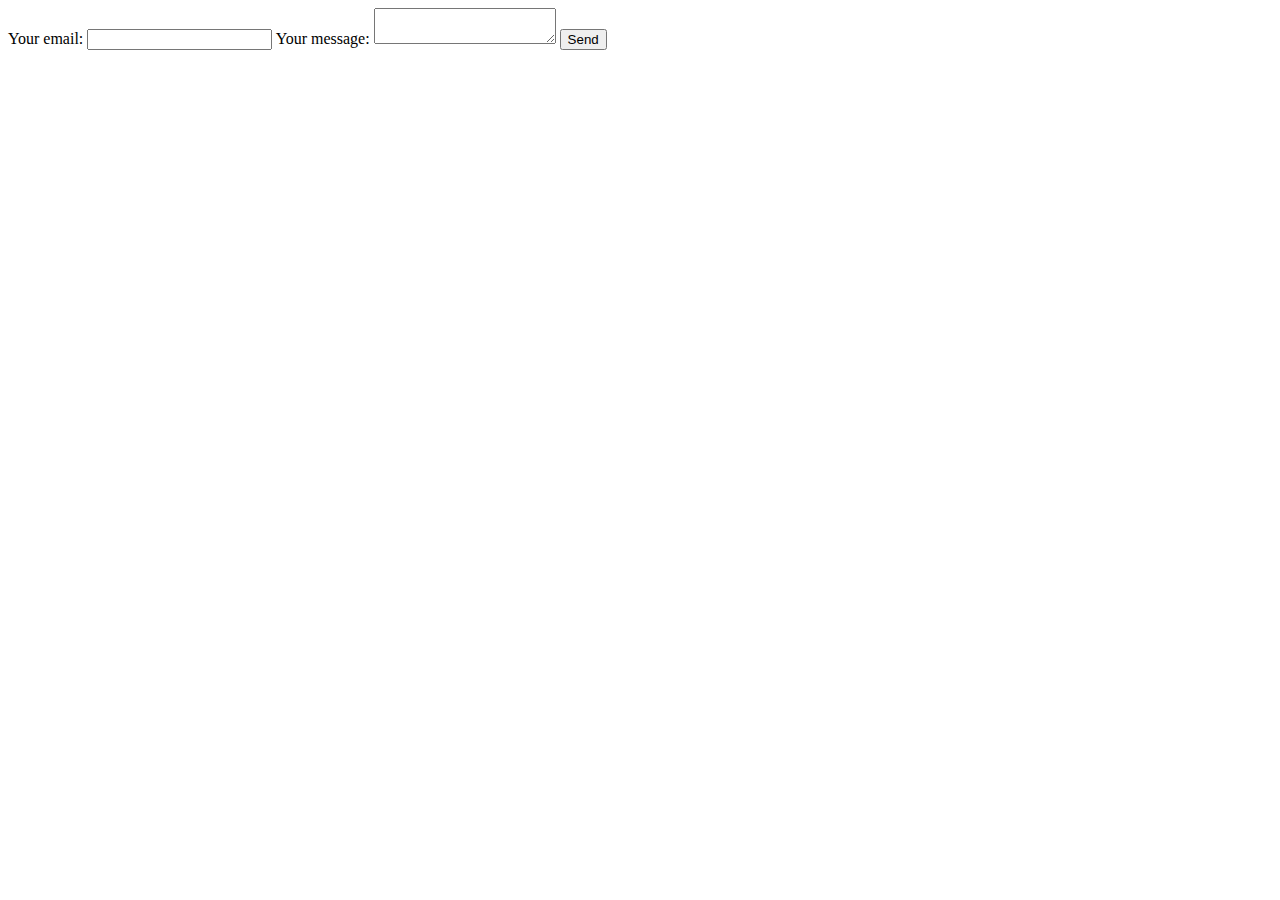
==== contact.html @ a2e91530 "ajout formulaire email" ====
<!DOCTYPE html>
<html lang="fr">
 
    <head>
        <meta charset="utf-8">
        <meta name="viewport" content="width=device-width, initial-scale=1.0, user-scalable=yes">
        <title>HR Developpement web et mobile</title>
        <link rel="stylesheet" href="Css/style.css">
    </head>
    <body>
        <form
  action="https://formspree.io/f/mayzvgkv"
  method="POST"
>
  <label>
    Your email:
    <input type="email" name="email">
  </label>
  <label>
    Your message:
    <textarea name="message"></textarea>
  </label>
  <!-- your other form fields go here -->
  <button type="submit">Send</button>
</form>
    </body>
</html>
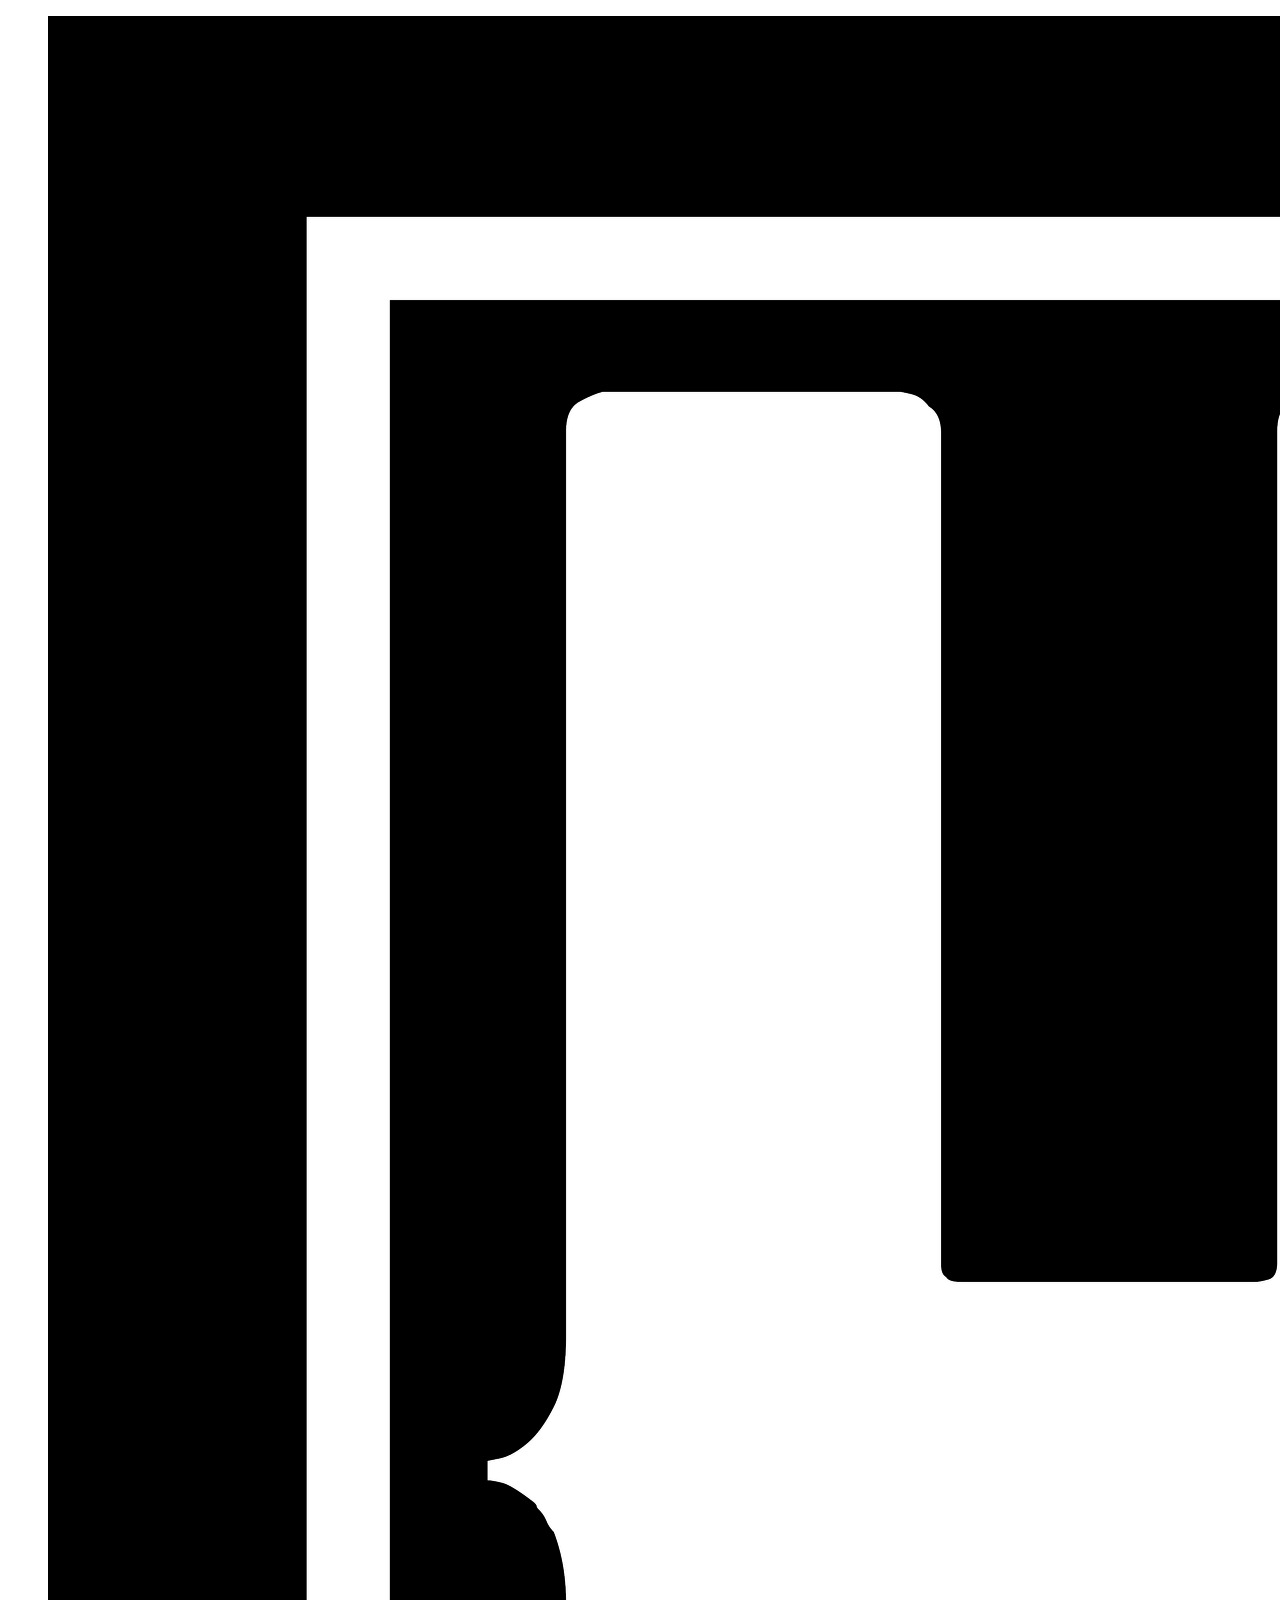
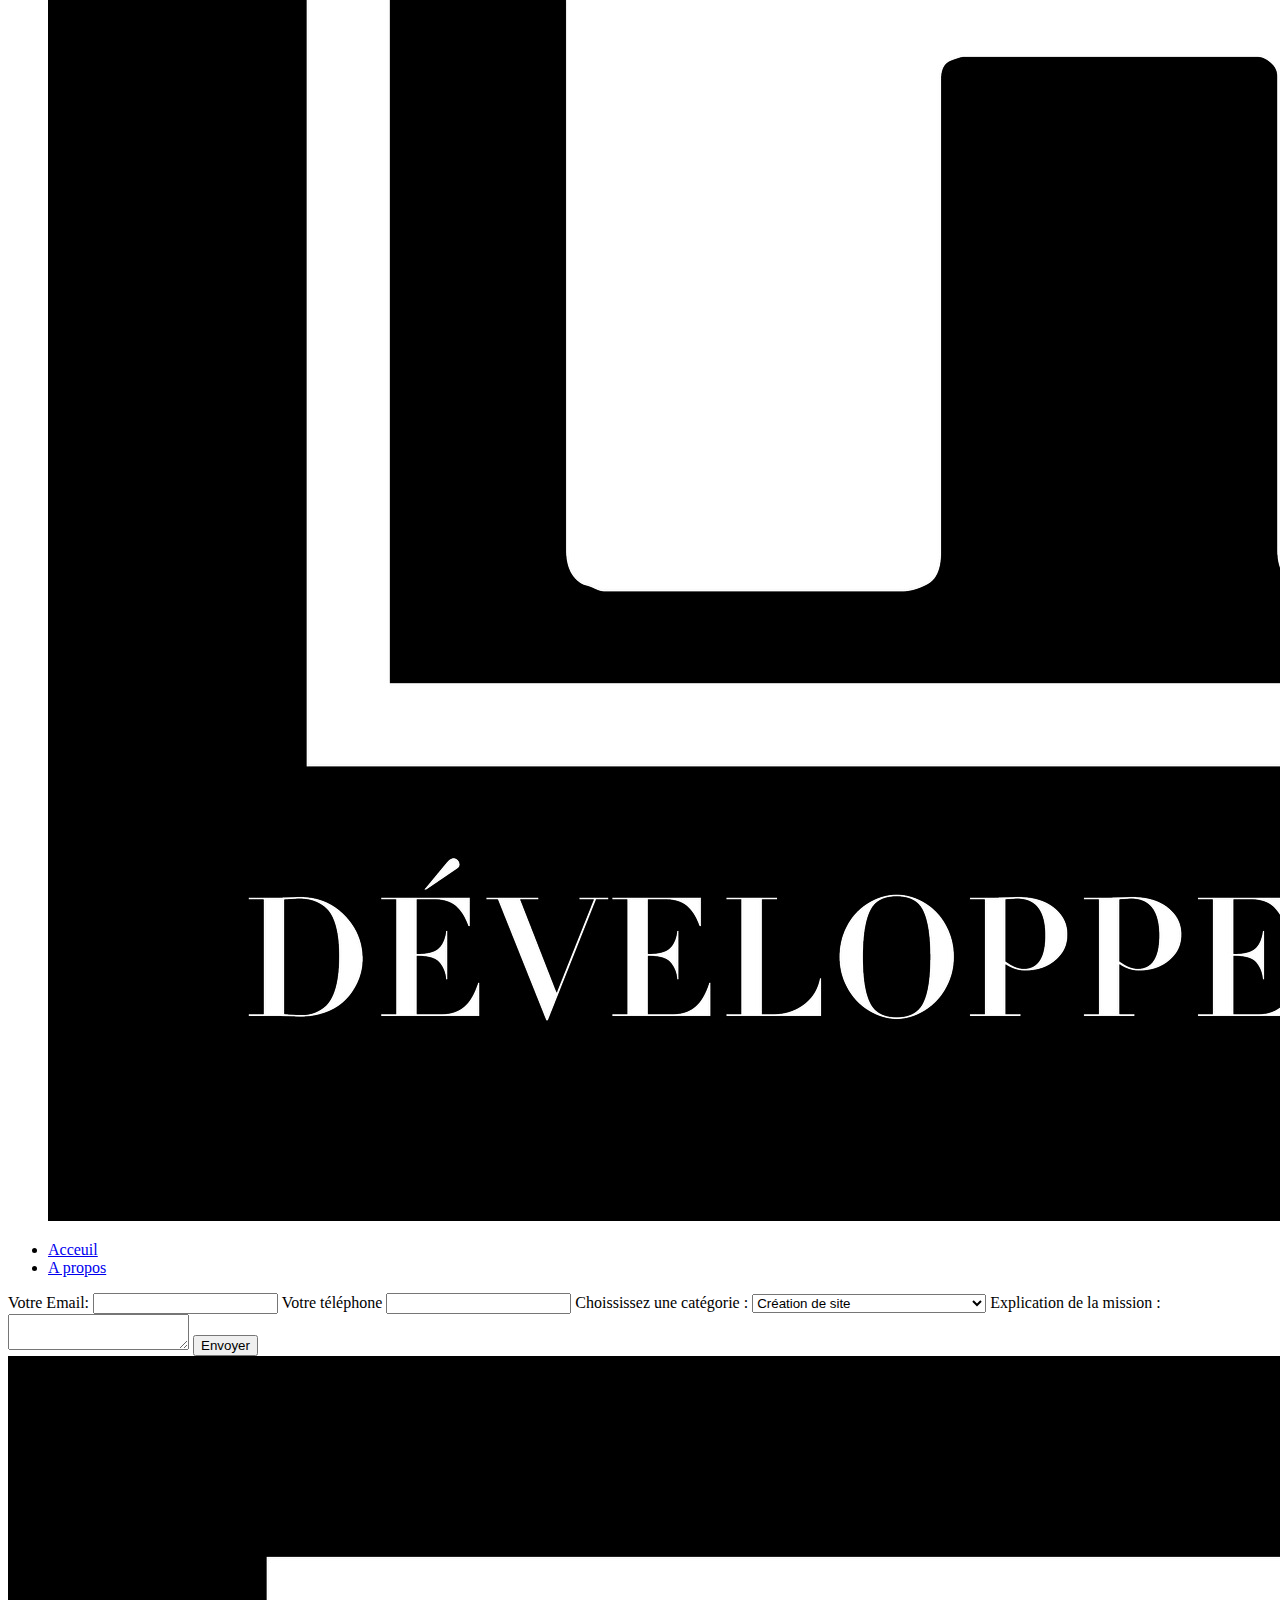
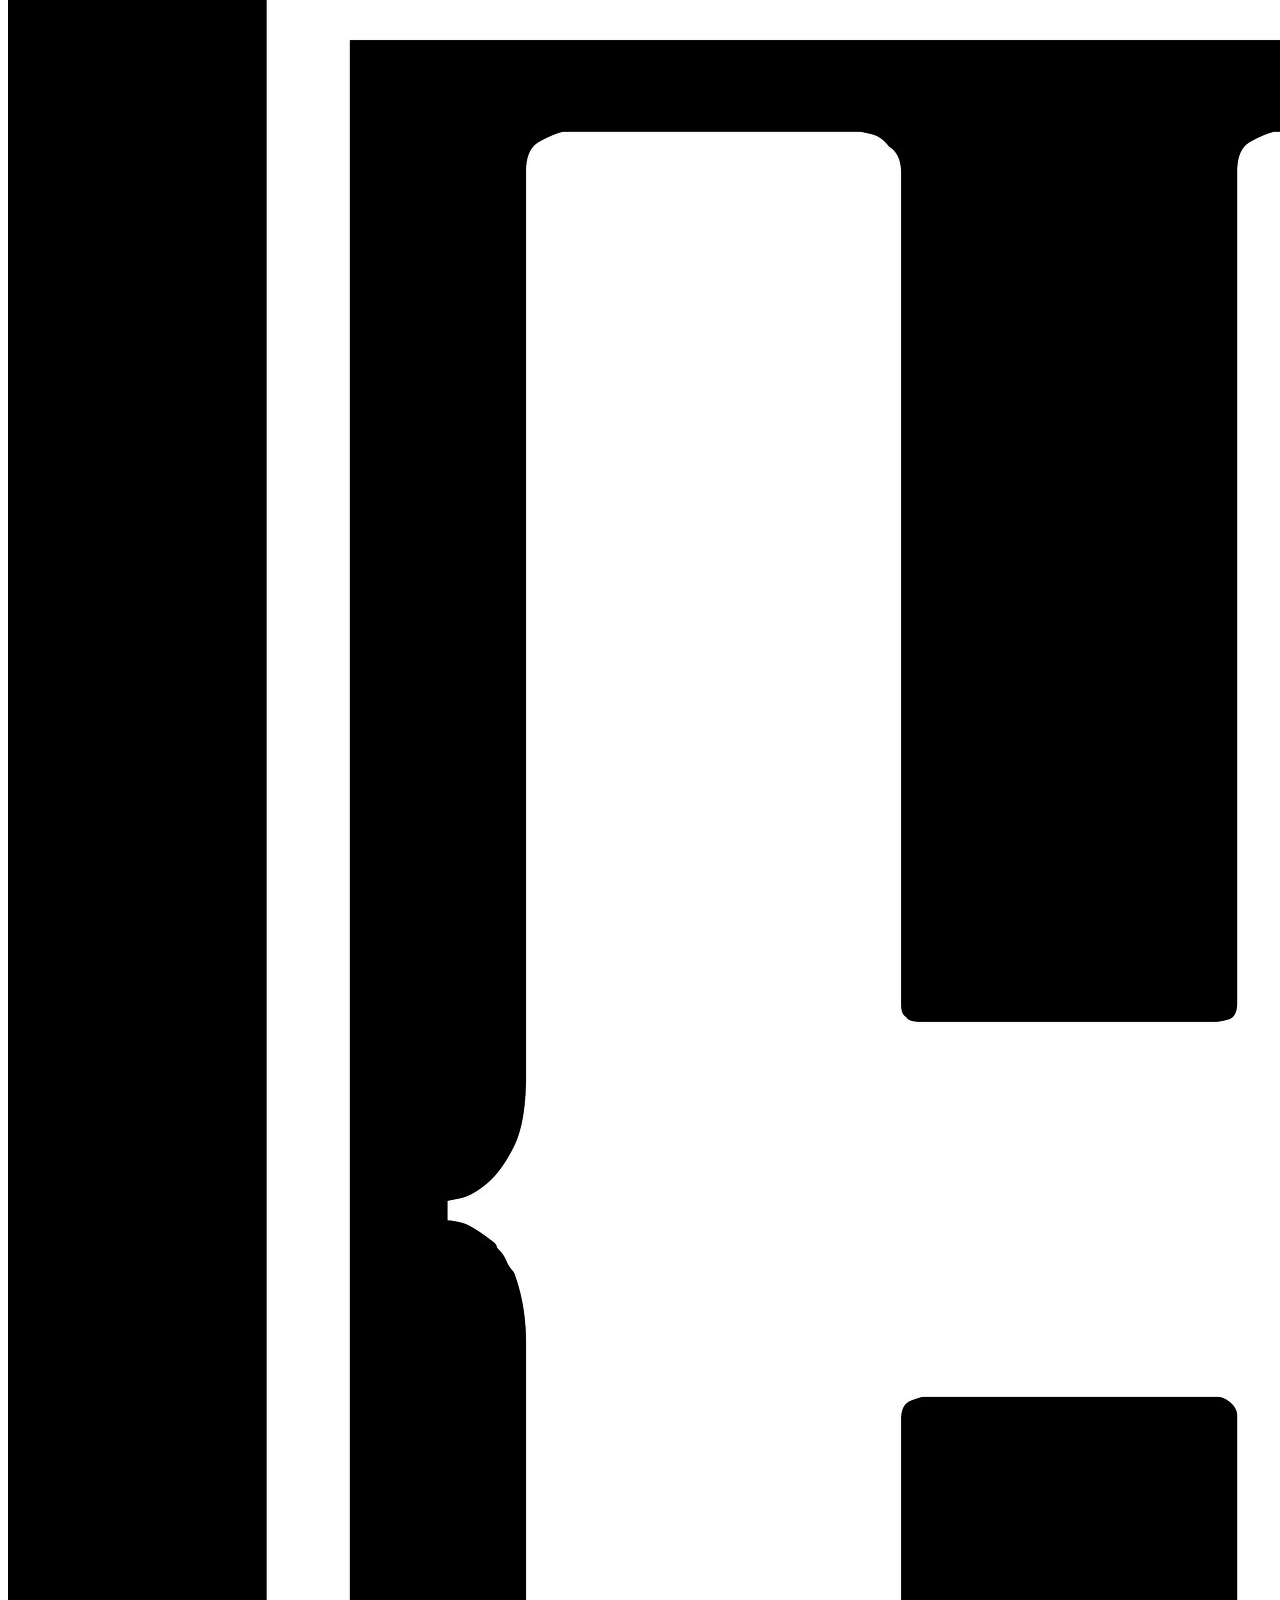
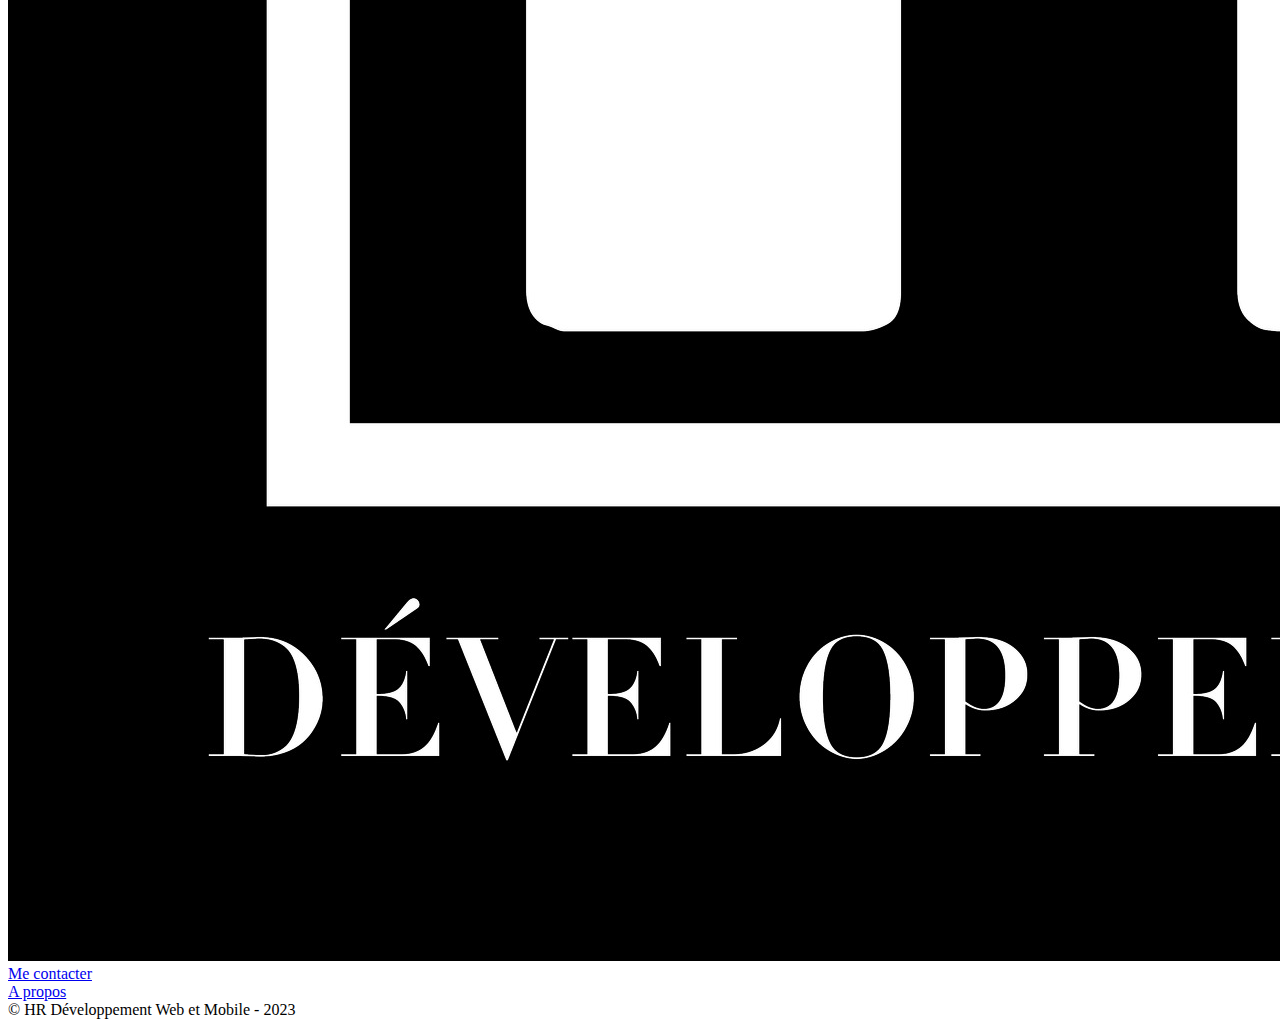
==== commit 0f1accb5: "style du formulaire" ====
--- a/contact.html
+++ b/contact.html
@@ -6,22 +6,68 @@
         <meta name="viewport" content="width=device-width, initial-scale=1.0, user-scalable=yes">
         <title>HR Developpement web et mobile</title>
         <link rel="stylesheet" href="Css/style.css">
+        <link rel="stylesheet" href="Css/form.css">
+        <link href='http://fonts.googleapis.com/css?family=Roboto' rel='stylesheet' type='text/css'>
     </head>
     <body>
-        <form
-  action="https://formspree.io/f/mayzvgkv"
-  method="POST"
->
-  <label>
-    Your email:
-    <input type="email" name="email">
-  </label>
-  <label>
-    Your message:
-    <textarea name="message"></textarea>
-  </label>
-  <!-- your other form fields go here -->
-  <button type="submit">Send</button>
-</form>
+        <div id="Content_container">
+            <header>
+                <!-- Logo -->
+                <figure id="logo">
+                    <img class="HR_logo" src="img/white_logo_dark_background.jpg" alt="Logo HR Développement Web et Mobile">
+                </figure>
+                <!-- Navigation -->
+                <nav class="nav_bar">      
+                    <ul class="nav_bar_list">
+                        <li><a href="index.html">Acceuil</a></li>
+                        <li><a href="#">A propos</a></li>
+                    </ul>
+                </nav>
+            </header>
+            
+            <form action="https://formspree.io/f/mayzvgkv" method="POST">
+                <label>
+                    Votre Email:
+                    <input type="email" name="email" required/>
+                </label>
+                <label>
+                    Votre téléphone
+                    <input type ="tel" name="tel"/>
+                </label>
+                <label for="object">Choississez une catégorie : 
+                <select id="objets" name="objects">
+                  <option value="Création de site" selected>Création de site</option>
+                  <option value="Mise à jour d'un site">Mise à jour d'un site</option>
+                  <option value="Création d'une application mobile">Création d'une application mobile</option>
+                  <option value="Mise à jour d'une application mobile">Mise à jour d'une application mobile</option>
+                </select>
+                </label>
+                <label>
+                    Explication de la mission : 
+                    <textarea name="message"></textarea>
+                </label>
+                <!-- your other form fields go here -->
+                <button type="submit">Envoyer</button>
+            </form>
+
+            <footer>
+                <div class="footer_items">
+                    <!-- Logo Footer -->
+                    <!-- Logo -->
+                    <img class="HR_footer_logo" src="img/white_logo_dark_background.jpg" alt="Logo HR Développement Web et Mobile">
+                    <!-- Contact -->
+                    <div class="contact">
+                        <a href="contact.html">Me contacter</a>
+                    </div>
+                    <!-- A propos -->
+                    <div class="about">
+                        <a href="#">A propos</a>
+                    </div>
+                </div>
+                <div class="footer_credit">
+                    <span>© HR Développement Web et Mobile - 2023</span>
+                </div>
+            </footer>
+        </div>
     </body>
 </html>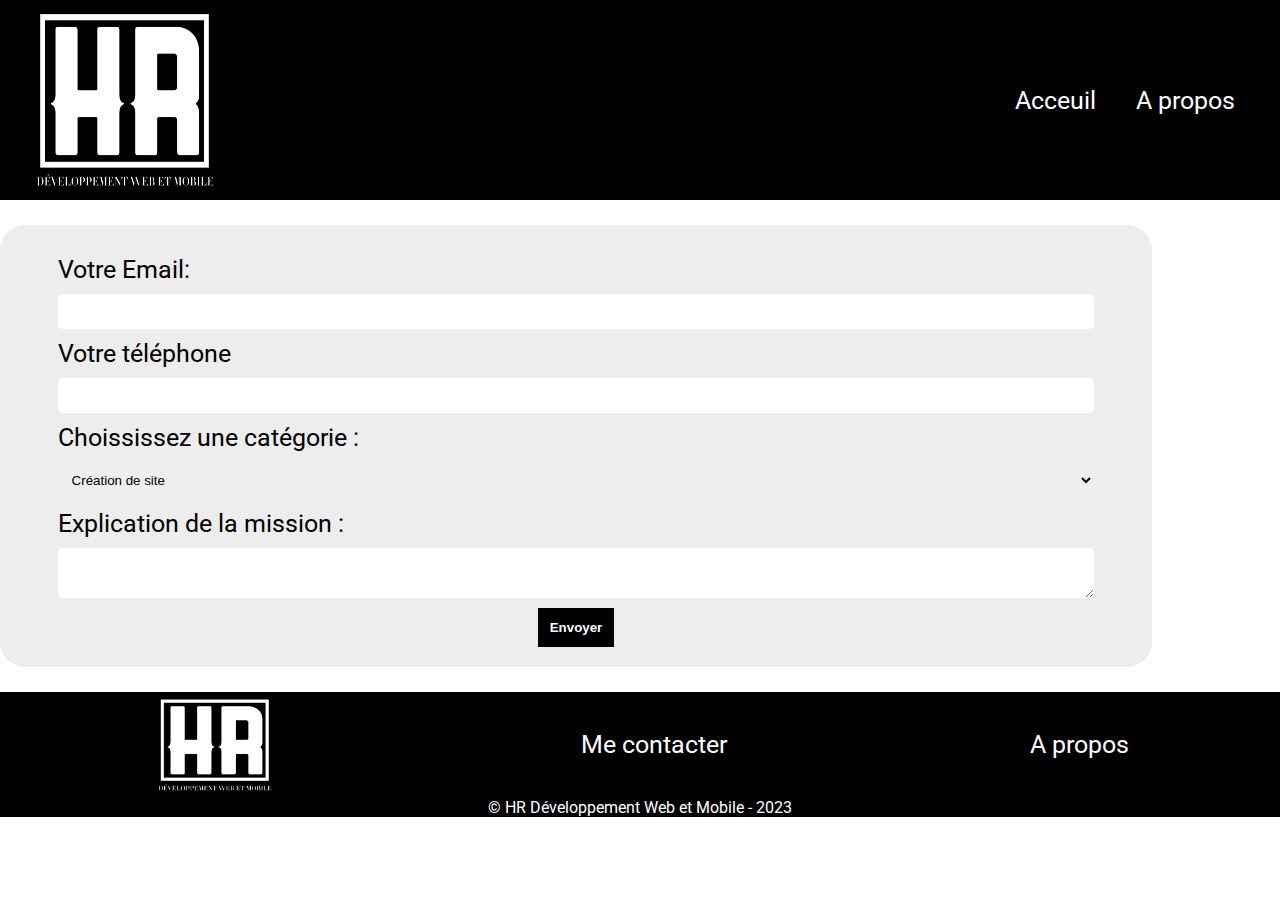
==== commit 080b8365: "Modification du formulaire" ====
--- a/contact.html
+++ b/contact.html
@@ -5,9 +5,9 @@
         <meta charset="utf-8">
         <meta name="viewport" content="width=device-width, initial-scale=1.0, user-scalable=yes">
         <title>HR Developpement web et mobile</title>
-        <link rel="stylesheet" href="Css/style.css">
-        <link rel="stylesheet" href="Css/form.css">
-        <link href='http://fonts.googleapis.com/css?family=Roboto' rel='stylesheet' type='text/css'>
+        <link rel="stylesheet" href="CSS/style.css">
+        <link rel="stylesheet" href="CSS/form.css">
+        <link href='https://fonts.googleapis.com/css?family=Roboto' rel='stylesheet' type='text/css'>
     </head>
     <body>
         <div id="Content_container">
--- a/CSS/style.css
+++ b/CSS/style.css
@@ -0,0 +1,192 @@
+/* fonction d'animation, n'oubliez pas de prefixer ! */
+@keyframes slider {
+	0%, 20%, 100%	{ left: 0 }
+	25%, 45%		{ left: -100% }
+	50%, 70%		{ left: -200% }
+	75%, 95%		{ left: -300% }
+}
+
+@keyframes timeliner {
+	0%, 25%, 50%, 75%, 100%	{ width: 0;		}
+	20%, 45%, 70%, 90%		{ width: 640px;	}
+}
+
+@keyframes figcaptionner {
+	0%, 25%, 50%, 75%, 100%						{ bottom: -55px;	}
+	5%, 20%, 30%, 45%, 55%, 70%, 80%, 95%		{ bottom: 5px;		}
+}
+
+/*Parametre de base*/
+*{
+    margin: 0;
+    padding: 0;
+}
+body {
+    font-family: 'Roboto', sans-serif;
+}
+
+#Content_container{
+    margin: auto;
+    max-width: 1400px;
+}
+
+/*Parametre du header*/
+header{
+    display: flex;
+    justify-content: space-between;
+    align-items: center;
+    background-color: black;
+
+}
+#logo{
+    padding-left: 25px;
+    width: 200px;
+    height: 200px;
+}
+
+.HR_logo{
+    width: 100%;
+    height: 100%;
+}
+
+.nav_bar_list{
+    display: flex;
+    list-style: none;
+    padding-right: 25px;
+}
+
+.nav_bar_list li{
+    padding: 20px;
+}
+
+.nav_bar_list li a{
+    text-decoration: none;
+    color: white;
+    font-size: 25px;
+}
+
+/*Parametre Main*/
+.main-title{
+  display: flex;
+  justify-content: center;
+  align-items: center;
+  margin-top: 10px;
+  margin-bottom: 10px;
+}
+
+.main-title h1{
+  padding: 25px;
+  font-size: 40px;
+  font-weight: bolder;
+  border: solid 1px;
+  border-color: #070707}
+
+/*Parametre onglet*/
+.tabs {
+    background-color: white;
+    max-width: 90%;
+    margin: 100px auto 0;
+    border-radius: 10px;
+    border: 1px solid black;
+    color: black;
+    display: grid;
+    grid-template-rows: min-content 1fr;
+  }
+  .tabs-btn-container {
+    display: flex;
+    border-bottom: 1px solid black;
+  }
+  .tab {
+    border: none;
+    background: transparent;
+    color: black;
+    font-family: Open sans, sans-serif;
+    flex-basis: 100%;
+    display: flex;
+    justify-content: center;
+    align-items: center;
+    font-size: clamp(16px, 2vw, 20px);
+    font-weight: 700;
+    padding: 30px 0;
+    cursor: pointer;
+  }
+  .tab:not(:nth-child(6), .tab.active-tab) {
+    border-right: 1px solid black;
+  }
+  .tab:nth-child(1) {
+    border-top-left-radius: 9px;
+  }
+  .tab:nth-child(6) {
+    border-top-right-radius: 9px;
+  }
+  .tab-content {
+    grid-area: 2 / 1 / 3 / 2;
+    padding: clamp(35px, 3vw, 40px);
+    min-height: 200px;
+    opacity: 0;
+    visibility: hidden;
+    transition: opacity 0.4s ease-out;
+  }
+  .tab-content p {
+    margin-top: 20px;
+    line-height: 1.6;
+  }
+  .tab-content h3 {
+    font-size: clamp(20px, 2vw, 25px);
+  }
+
+  .Explication{
+    margin-bottom: 25px;
+  }
+  
+  /* Animations */
+  .active-tab {
+    background-color: #070707;
+    font-weight: bolder;
+    color: #fff
+  }
+  .active-tab-content {
+    visibility: visible;
+    opacity: 1;
+  }
+
+/*Parametre du footer*/
+footer,.footer_items,.footer_credit{
+    display: flex;
+}
+
+footer{
+    background-color: black;
+    color: white;
+    text-decoration: none;
+    flex-direction: column;
+}
+
+footer div a {
+    text-decoration: none;
+    color: white;
+}
+
+.footer_items{
+    justify-content: space-around;
+    align-items: center;
+}
+
+.contact,.about,#footer_logo{
+    width: auto;
+    height: auto;
+}
+
+.about,.contact{
+    font-size: 25px;
+}
+
+.HR_footer_logo{
+    width: 10%;
+    height: 10%;
+}
+
+.footer_credit{
+    justify-content: center;
+    align-content: center;
+}--- a/CSS/form.css
+++ b/CSS/form.css
@@ -0,0 +1,46 @@
+
+
+form{
+    display: flex;
+    flex-direction: column;
+    width: 90%;
+    align-items: center;
+    justify-content: center;
+    background-color: #ededed;
+    border-radius: 25px;
+    margin-top: 25px;
+    margin-bottom: 25px;
+    padding-top: 20px;
+    padding-bottom: 20px;
+}
+
+form label{
+    display: flex;
+    flex-direction: column;
+    margin-top: 10px;
+    width: 90%;
+    font-size: 25px;
+}
+
+form label input,select,textarea{
+    border: none;
+    padding: 10px;
+    border-radius: 5px;
+    margin-top: 10px;
+}
+
+form button{
+    margin-top: 10px;
+    padding: 10px;
+    border: solid 2px black;
+    background-color: black;
+    color: white;
+    font-weight: bolder;
+}
+
+form button:hover{
+    background-color: white;
+    color: black;
+    border: solid 2px black;
+    
+}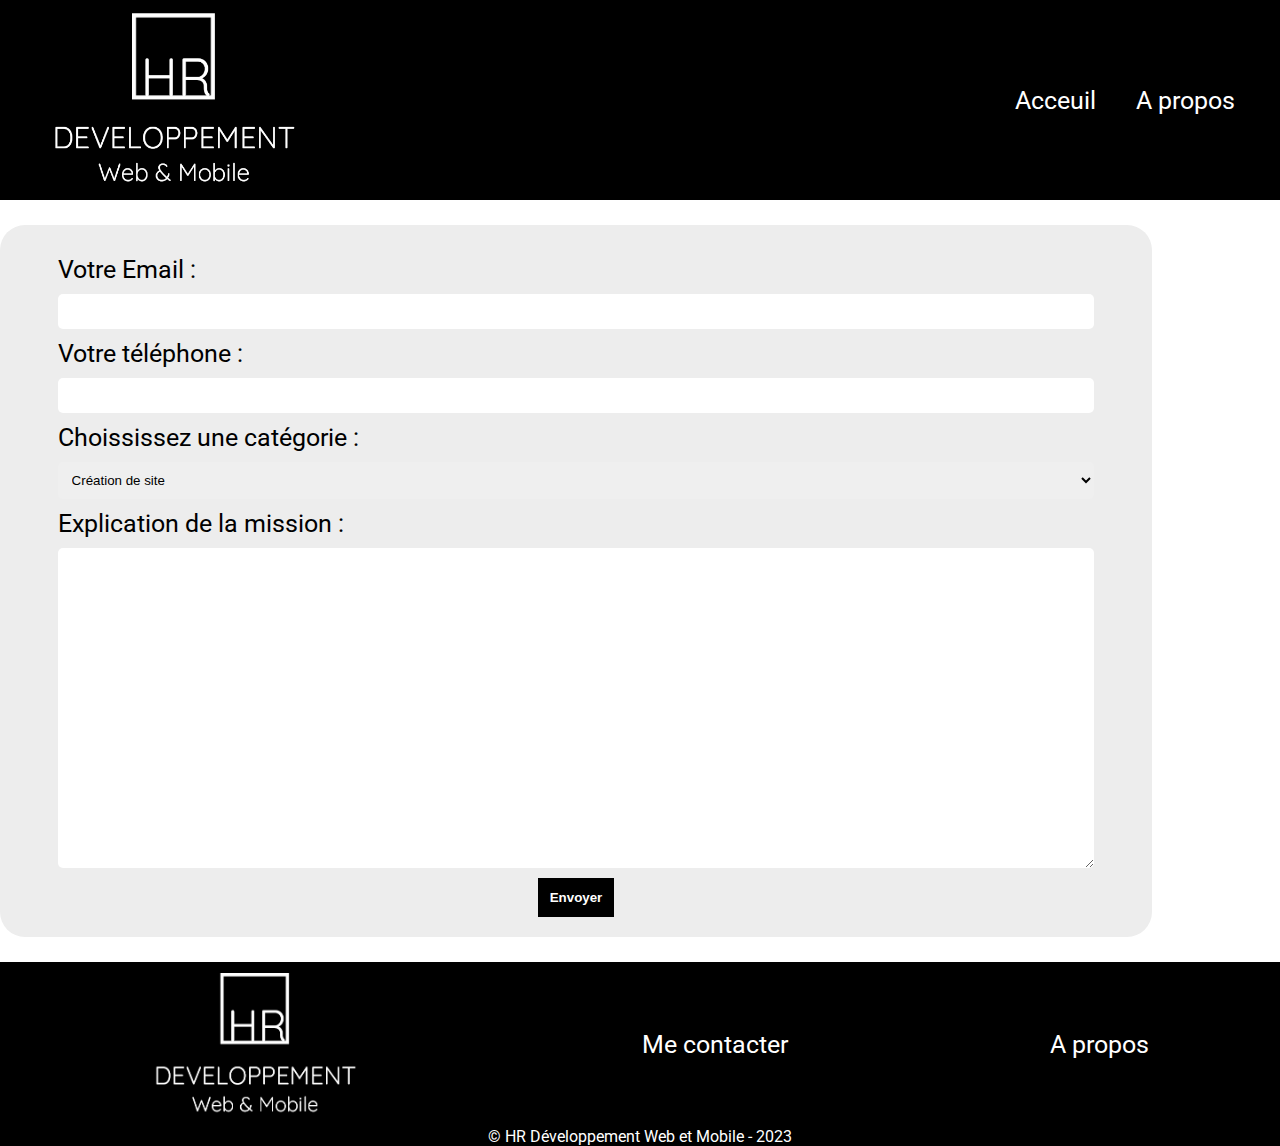
==== commit 0ce93b8c: "Ajout contenu des onglets" ====
--- a/contact.html
+++ b/contact.html
@@ -14,7 +14,7 @@
             <header>
                 <!-- Logo -->
                 <figure id="logo">
-                    <img class="HR_logo" src="img/white_logo_dark_background.jpg" alt="Logo HR Développement Web et Mobile">
+                    <img class="HR_logo" src="img/HR_logo.png" alt="Logo HR Développement Web et Mobile">
                 </figure>
                 <!-- Navigation -->
                 <nav class="nav_bar">      
@@ -27,11 +27,11 @@
             
             <form action="https://formspree.io/f/mayzvgkv" method="POST">
                 <label>
-                    Votre Email:
+                    Votre Email :
                     <input type="email" name="email" required/>
                 </label>
                 <label>
-                    Votre téléphone
+                    Votre téléphone :
                     <input type ="tel" name="tel"/>
                 </label>
                 <label for="object">Choississez une catégorie : 
@@ -54,7 +54,7 @@
                 <div class="footer_items">
                     <!-- Logo Footer -->
                     <!-- Logo -->
-                    <img class="HR_footer_logo" src="img/white_logo_dark_background.jpg" alt="Logo HR Développement Web et Mobile">
+                    <img class="HR_footer_logo" src="img/HR_logo.png" alt="Logo HR Développement Web et Mobile">
                     <!-- Contact -->
                     <div class="contact">
                         <a href="contact.html">Me contacter</a>
--- a/CSS/style.css
+++ b/CSS/style.css
@@ -40,7 +40,7 @@
 }
 #logo{
     padding-left: 25px;
-    width: 200px;
+    width: 300px;
     height: 200px;
 }
 
@@ -94,6 +94,7 @@
   }
   .tabs-btn-container {
     display: flex;
+    
     border-bottom: 1px solid black;
   }
   .tab {
@@ -127,13 +128,6 @@
     visibility: hidden;
     transition: opacity 0.4s ease-out;
   }
-  .tab-content p {
-    margin-top: 20px;
-    line-height: 1.6;
-  }
-  .tab-content h3 {
-    font-size: clamp(20px, 2vw, 25px);
-  }
 
   .Explication{
     margin-bottom: 25px;
@@ -150,6 +144,47 @@
     opacity: 1;
   }
 
+  #tab-content-part1,#tab-content-part2,#tab-content-part3{
+    display: flex;
+    justify-content: space-between;
+    
+
+  }
+
+  #tab-content-part1,#tab-content-part2,#tab-content-part3 img{
+    height: 100px;
+  }
+
+  #tab-content-part4{
+    display: flex;
+    justify-content: center;
+    align-items: center;
+  }
+
+  #tab-content-part1 h3{
+    font-weight: bolder;
+    font-size: 70px;
+  }
+
+  #tab-content-part2 p,#tab-content-part3 p{
+    display: flex;
+    justify-content: center;
+    align-self: center;
+  }
+
+  #tab-content-part2, #tab-content-part4{
+    background-color: #ededed;
+    
+  }
+  
+  #tab-content-part2,#tab-content-part3, #tab-content-part4{
+    margin-top: 10px;
+    margin-bottom: 10px;
+    padding: 20px;
+    border-radius: 5px;
+  }
+  
+
 /*Parametre du footer*/
 footer,.footer_items,.footer_credit{
     display: flex;
@@ -182,8 +217,8 @@
 }
 
 .HR_footer_logo{
-    width: 10%;
-    height: 10%;
+    width: 250px;
+    height: 165px;
 }
 
 .footer_credit{
--- a/CSS/form.css
+++ b/CSS/form.css
@@ -43,4 +43,8 @@
     color: black;
     border: solid 2px black;
     
+}
+
+form textarea{
+    height: 300px;
 }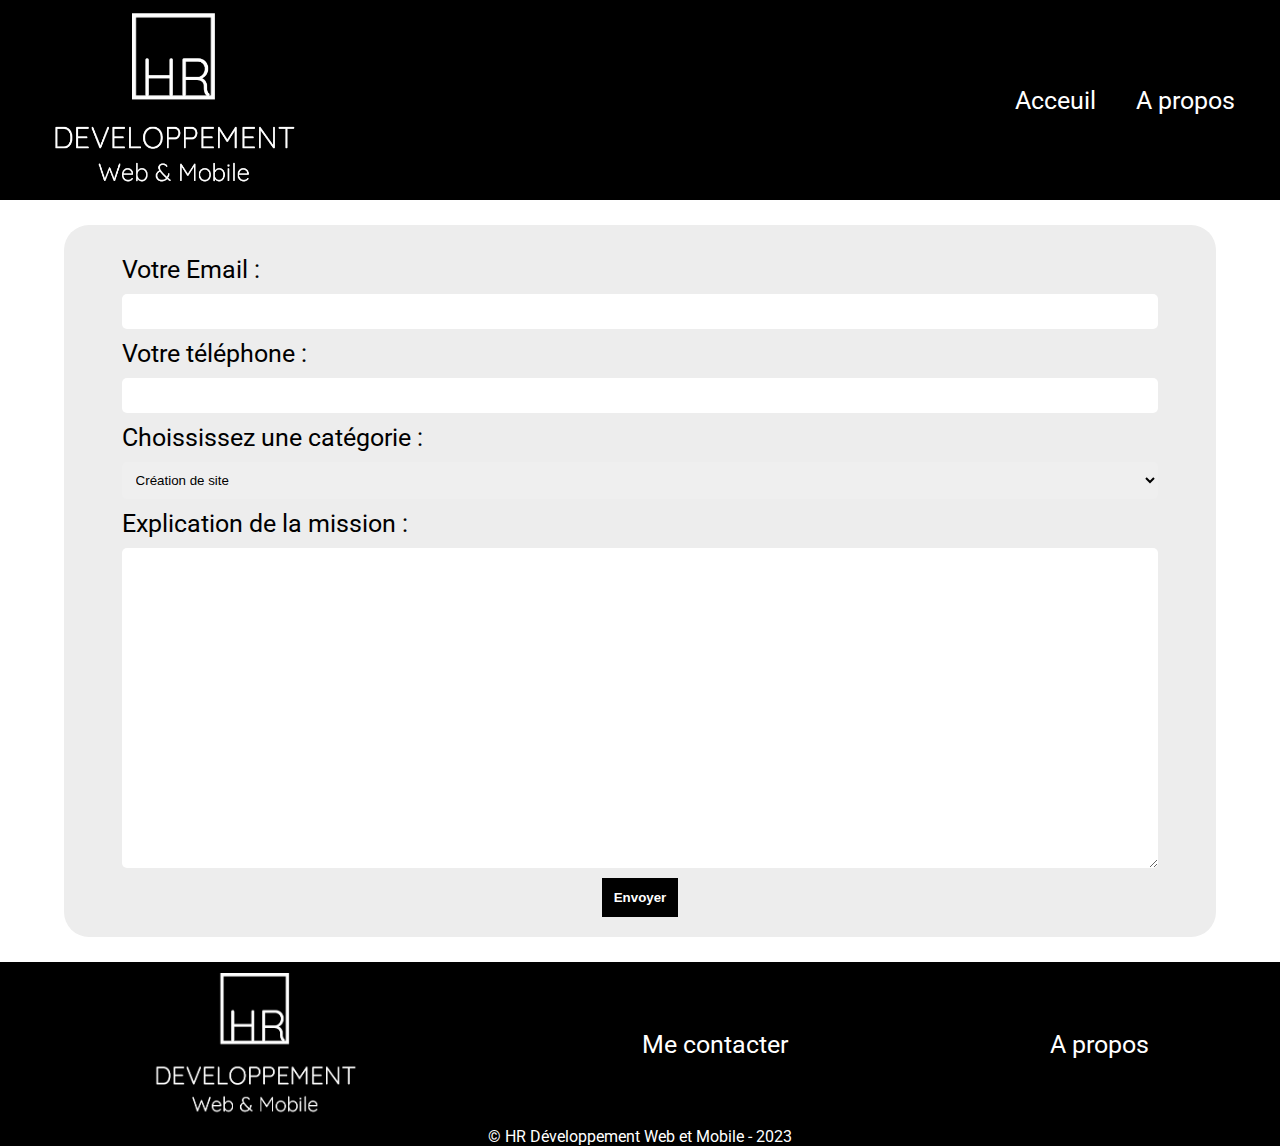
==== commit 6627d1b0: "ajout de la page A propos" ====
--- a/contact.html
+++ b/contact.html
@@ -20,11 +20,11 @@
                 <nav class="nav_bar">      
                     <ul class="nav_bar_list">
                         <li><a href="index.html">Acceuil</a></li>
-                        <li><a href="#">A propos</a></li>
+                        <li><a href="about.html">A propos</a></li>
                     </ul>
                 </nav>
             </header>
-            
+            <div class="main-contact">
             <form action="https://formspree.io/f/mayzvgkv" method="POST">
                 <label>
                     Votre Email :
@@ -49,6 +49,7 @@
                 <!-- your other form fields go here -->
                 <button type="submit">Envoyer</button>
             </form>
+            </div>
 
             <footer>
                 <div class="footer_items">
@@ -61,7 +62,7 @@
                     </div>
                     <!-- A propos -->
                     <div class="about">
-                        <a href="#">A propos</a>
+                        <a href="about.html">A propos</a>
                     </div>
                 </div>
                 <div class="footer_credit">
--- a/CSS/style.css
+++ b/CSS/style.css
@@ -89,8 +89,6 @@
     border-radius: 10px;
     border: 1px solid black;
     color: black;
-    display: grid;
-    grid-template-rows: min-content 1fr;
   }
   .tabs-btn-container {
     display: flex;
@@ -163,7 +161,7 @@
 
   #tab-content-part1 h3{
     font-weight: bolder;
-    font-size: 70px;
+    font-size: 40px;
   }
 
   #tab-content-part2 p,#tab-content-part3 p{
@@ -224,4 +222,66 @@
 .footer_credit{
     justify-content: center;
     align-content: center;
+}
+
+/*Parametre page about*/
+
+.competences h2, .tarif h2, .profile h1{
+  text-align: center;
+  margin: 20px;
+  padding: 25px;
+  font-size: 40px;
+  font-weight: bolder;
+  border: solid 1px;
+  border-color: #070707
+}
+
+.profile-sub  {
+  margin: 20px;
+  display: flex;
+  align-content: center;
+  justify-content: center;
+}
+
+.competence-list ul{
+  display: flex;
+  justify-content: center;
+  align-items: center;
+  list-style: none;
+}
+
+.competence-list ul li{
+  margin: 20px;
+  padding-top: 20px;
+  padding-bottom: 20px;
+  padding-left:50px;
+  padding-right: 50px;
+  background-color: #ededed;
+  font-weight: bolder;
+  border-radius: 15px;
+}
+
+.tarifCard{
+  display: flex;
+  margin: 50px;
+  justify-content: space-between;
+
+}
+
+.tarifCard-Desc{
+  background-color:#ededed ;
+  padding: 80px;
+  display: flex;
+  flex-direction: column;
+  justify-content: center;
+  align-items: center;
+  border-radius: 15px;
+}
+
+#price{
+  margin-top: 30px;
+  font-weight: bolder;
+  font-size: 30px;
+  text-align: center;
+
 }--- a/CSS/form.css
+++ b/CSS/form.css
@@ -1,4 +1,8 @@
-
+.main-contact{
+    display: flex;
+    align-items: center;
+    justify-content: center;
+}
 
 form{
     display: flex;
